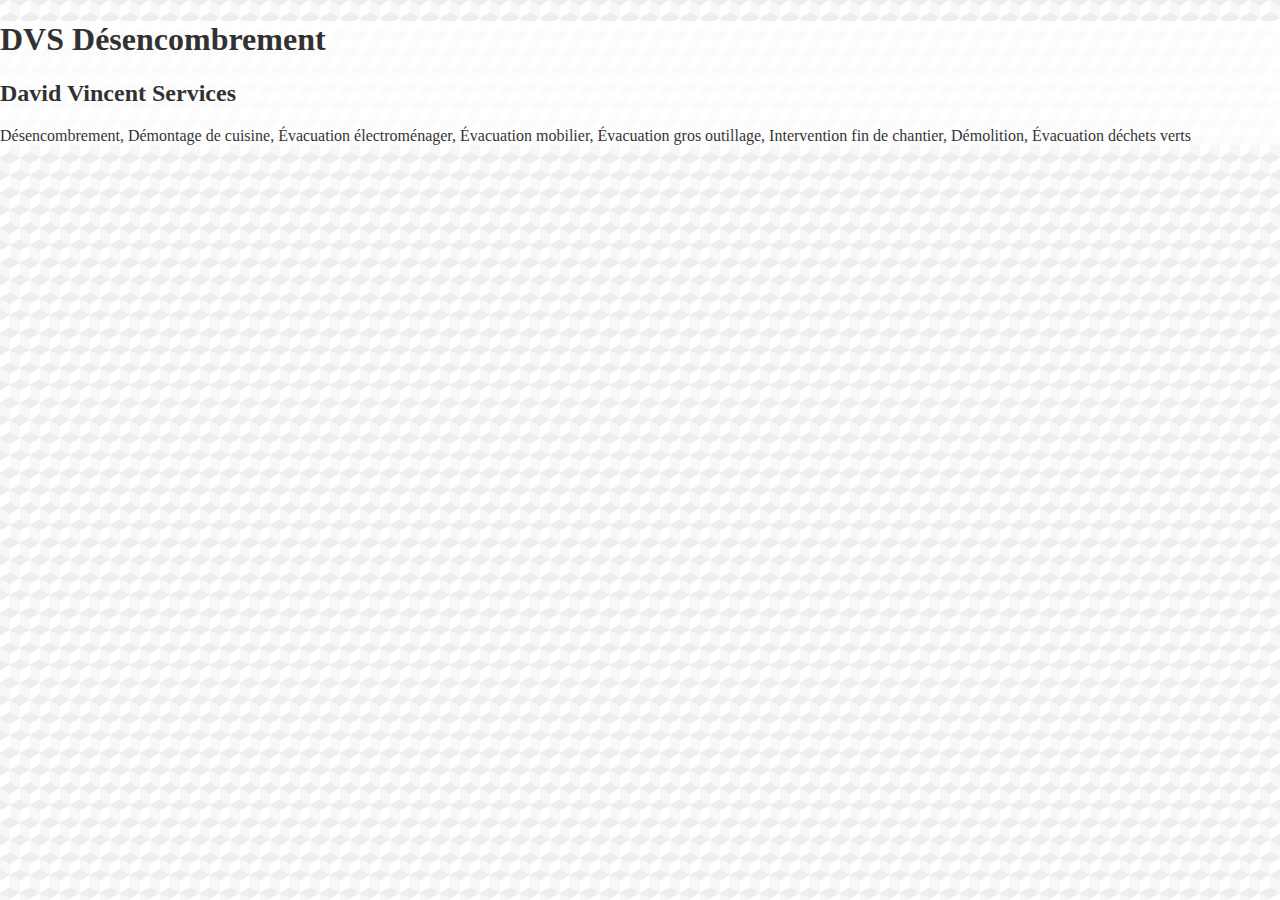
==== index.html @ c4c2407d "v0" ====
<!doctype html>
<html lang="fr">
<head>
    <meta charset="utf-8">
    <title>DVS Désencombrement</title>
    <link href="https://cdn.jsdelivr.net/npm/bootstrap@5.3.0-alpha3/dist/css/bootstrap.min.css" rel="stylesheet" integrity="sha384-KK94CHFLLe+nY2dmCWGMq91rCGa5gtU4mk92HdvYe+M/SXH301p5ILy+dN9+nJOZ" crossorigin="anonymous">
    <script src="https://cdn.jsdelivr.net/npm/bootstrap@5.3.0-alpha3/dist/js/bootstrap.bundle.min.js" integrity="sha384-ENjdO4Dr2bkBIFxQpeoTz1HIcje39Wm4jDKdf19U8gI4ddQ3GYNS7NTKfAdVQSZe" crossorigin="anonymous"></script>
    <link rel="stylesheet" href="style.css">
</head>
<body>
    <div class="container">
        <h1>DVS Désencombrement</h1>
        <h2>David Vincent Services</h2>
        <p>Désencombrement, Démontage de cuisine, Évacuation électroménager, Évacuation mobilier, Évacuation gros outillage, Intervention fin de chantier, Démolition, Évacuation déchets verts</p>
    </div>
</body>
</html>
---- style.css ----
body {
    margin:0;
    padding:0;
    background-color: white;
    opacity: 0.8;
    background-image:  linear-gradient(30deg, #eeeeee 12%, transparent 12.5%, transparent 87%, #eeeeee 87.5%, #eeeeee), linear-gradient(150deg, #eeeeee 12%, transparent 12.5%, transparent 87%, #eeeeee 87.5%, #eeeeee), linear-gradient(30deg, #eeeeee 12%, transparent 12.5%, transparent 87%, #eeeeee 87.5%, #eeeeee), linear-gradient(150deg, #eeeeee 12%, transparent 12.5%, transparent 87%, #eeeeee 87.5%, #eeeeee), linear-gradient(60deg, #eeeeee77 25%, transparent 25.5%, transparent 75%, #eeeeee77 75%, #eeeeee77), linear-gradient(60deg, #eeeeee77 25%, transparent 25.5%, transparent 75%, #eeeeee77 75%, #eeeeee77);
    background-size: 20px 35px;
    background-position: 0 0, 0 0, 10px 18px, 10px 18px, 0 0, 10px 18px;
}

.container {
    background-color: white;
}

.center {
    height: 100vh;
    display: flex;
    flex-direction: column;
    align-items: center;
    justify-content: center;
}
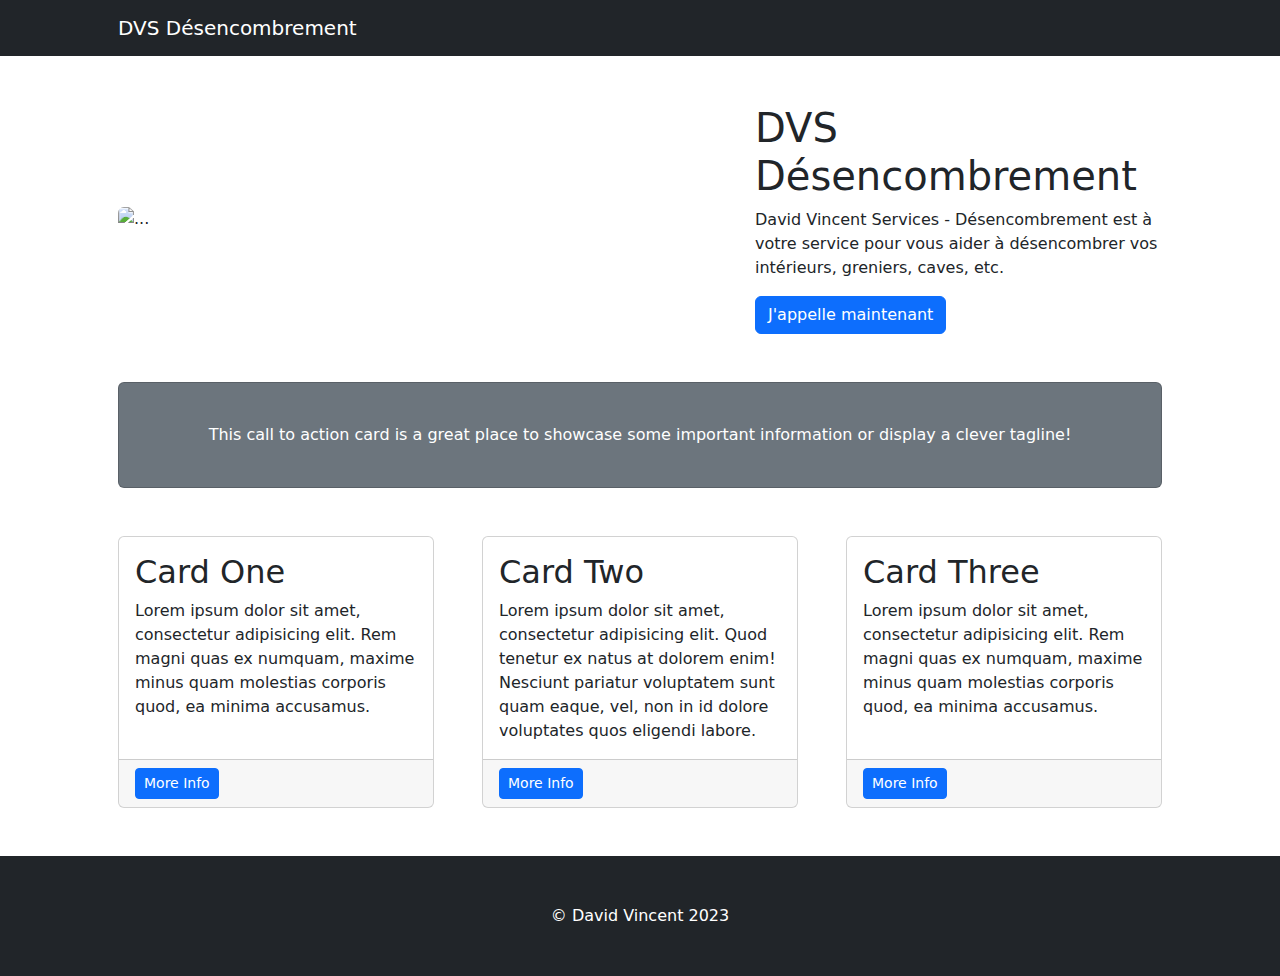
==== commit 92f1589f: "Simpler version" ====
--- a/index.html
+++ b/index.html
@@ -1,17 +1,85 @@
-<!doctype html>
-<html lang="fr">
-<head>
-    <meta charset="utf-8">
-    <title>DVS Désencombrement</title>
-    <link href="https://cdn.jsdelivr.net/npm/bootstrap@5.3.0-alpha3/dist/css/bootstrap.min.css" rel="stylesheet" integrity="sha384-KK94CHFLLe+nY2dmCWGMq91rCGa5gtU4mk92HdvYe+M/SXH301p5ILy+dN9+nJOZ" crossorigin="anonymous">
-    <script src="https://cdn.jsdelivr.net/npm/bootstrap@5.3.0-alpha3/dist/js/bootstrap.bundle.min.js" integrity="sha384-ENjdO4Dr2bkBIFxQpeoTz1HIcje39Wm4jDKdf19U8gI4ddQ3GYNS7NTKfAdVQSZe" crossorigin="anonymous"></script>
-    <link rel="stylesheet" href="style.css">
-</head>
-<body>
-    <div class="container">
-        <h1>DVS Désencombrement</h1>
-        <h2>David Vincent Services</h2>
-        <p>Désencombrement, Démontage de cuisine, Évacuation électroménager, Évacuation mobilier, Évacuation gros outillage, Intervention fin de chantier, Démolition, Évacuation déchets verts</p>
-    </div>
-</body>
-</html>+<!DOCTYPE html>
+<html lang="en">
+    <head>
+        <meta charset="utf-8" />
+        <meta name="viewport" content="width=device-width, initial-scale=1, shrink-to-fit=no" />
+        <meta name="description" content="" />
+        <meta name="author" content="" />
+        <title>DVS Désencombrement</title>
+        <!-- Favicon-->
+        <link rel="icon" type="image/x-icon" href="assets/favicon.ico" />
+        <!-- Core theme CSS (includes Bootstrap)-->
+        <link href="css/styles.css" rel="stylesheet" />
+    </head>
+    <body>
+        <!-- Responsive navbar-->
+        <nav class="navbar navbar-expand-lg navbar-dark bg-dark">
+            <div class="container px-5">
+                <a class="navbar-brand" href="#!">DVS Désencombrement</a>
+                <button class="navbar-toggler" type="button" data-bs-toggle="collapse" data-bs-target="#navbarSupportedContent" aria-controls="navbarSupportedContent" aria-expanded="false" aria-label="Toggle navigation"><span class="navbar-toggler-icon"></span></button>
+<!--                <div class="collapse navbar-collapse" id="navbarSupportedContent">-->
+<!--                    <ul class="navbar-nav ms-auto mb-2 mb-lg-0">-->
+<!--                        <li class="nav-item"><a class="nav-link active" aria-current="page" href="#!">Home</a></li>-->
+<!--                        <li class="nav-item"><a class="nav-link" href="#!">About</a></li>-->
+<!--                        <li class="nav-item"><a class="nav-link" href="#!">Contact</a></li>-->
+<!--                        <li class="nav-item"><a class="nav-link" href="#!">Services</a></li>-->
+<!--                    </ul>-->
+<!--                </div>-->
+            </div>
+        </nav>
+        <!-- Page Content-->
+        <div class="container px-4 px-lg-5">
+            <!-- Heading Row-->
+            <div class="row gx-4 gx-lg-5 align-items-center my-5">
+                <div class="col-lg-7"><img class="img-fluid rounded mb-4 mb-lg-0" src="https://dummyimage.com/900x400/dee2e6/6c757d.jpg" alt="..." /></div>
+                <div class="col-lg-5">
+                    <h1 class="font-weight-light">DVS Désencombrement</h1>
+                    <p>David Vincent Services - Désencombrement est à votre service pour vous aider à désencombrer vos intérieurs, greniers, caves, etc.</p>
+                    <a class="btn btn-primary" href="tel:+33619481465">J'appelle maintenant</a>
+                </div>
+            </div>
+            <!-- Call to Action-->
+            <div class="card text-white bg-secondary my-5 py-4 text-center">
+                <div class="card-body"><p class="text-white m-0">This call to action card is a great place to showcase some important information or display a clever tagline!</p></div>
+            </div>
+            <!-- Content Row-->
+            <div class="row gx-4 gx-lg-5">
+                <div class="col-md-4 mb-5">
+                    <div class="card h-100">
+                        <div class="card-body">
+                            <h2 class="card-title">Card One</h2>
+                            <p class="card-text">Lorem ipsum dolor sit amet, consectetur adipisicing elit. Rem magni quas ex numquam, maxime minus quam molestias corporis quod, ea minima accusamus.</p>
+                        </div>
+                        <div class="card-footer"><a class="btn btn-primary btn-sm" href="#!">More Info</a></div>
+                    </div>
+                </div>
+                <div class="col-md-4 mb-5">
+                    <div class="card h-100">
+                        <div class="card-body">
+                            <h2 class="card-title">Card Two</h2>
+                            <p class="card-text">Lorem ipsum dolor sit amet, consectetur adipisicing elit. Quod tenetur ex natus at dolorem enim! Nesciunt pariatur voluptatem sunt quam eaque, vel, non in id dolore voluptates quos eligendi labore.</p>
+                        </div>
+                        <div class="card-footer"><a class="btn btn-primary btn-sm" href="#!">More Info</a></div>
+                    </div>
+                </div>
+                <div class="col-md-4 mb-5">
+                    <div class="card h-100">
+                        <div class="card-body">
+                            <h2 class="card-title">Card Three</h2>
+                            <p class="card-text">Lorem ipsum dolor sit amet, consectetur adipisicing elit. Rem magni quas ex numquam, maxime minus quam molestias corporis quod, ea minima accusamus.</p>
+                        </div>
+                        <div class="card-footer"><a class="btn btn-primary btn-sm" href="#!">More Info</a></div>
+                    </div>
+                </div>
+            </div>
+        </div>
+        <!-- Footer-->
+        <footer class="py-5 bg-dark">
+            <div class="container px-4 px-lg-5"><p class="m-0 text-center text-white">&copy; David Vincent 2023</p></div>
+        </footer>
+        <!-- Bootstrap core JS-->
+        <script src="https://cdn.jsdelivr.net/npm/bootstrap@5.2.3/dist/js/bootstrap.bundle.min.js"></script>
+        <!-- Core theme JS-->
+        <script src="js/scripts.js"></script>
+    </body>
+</html>
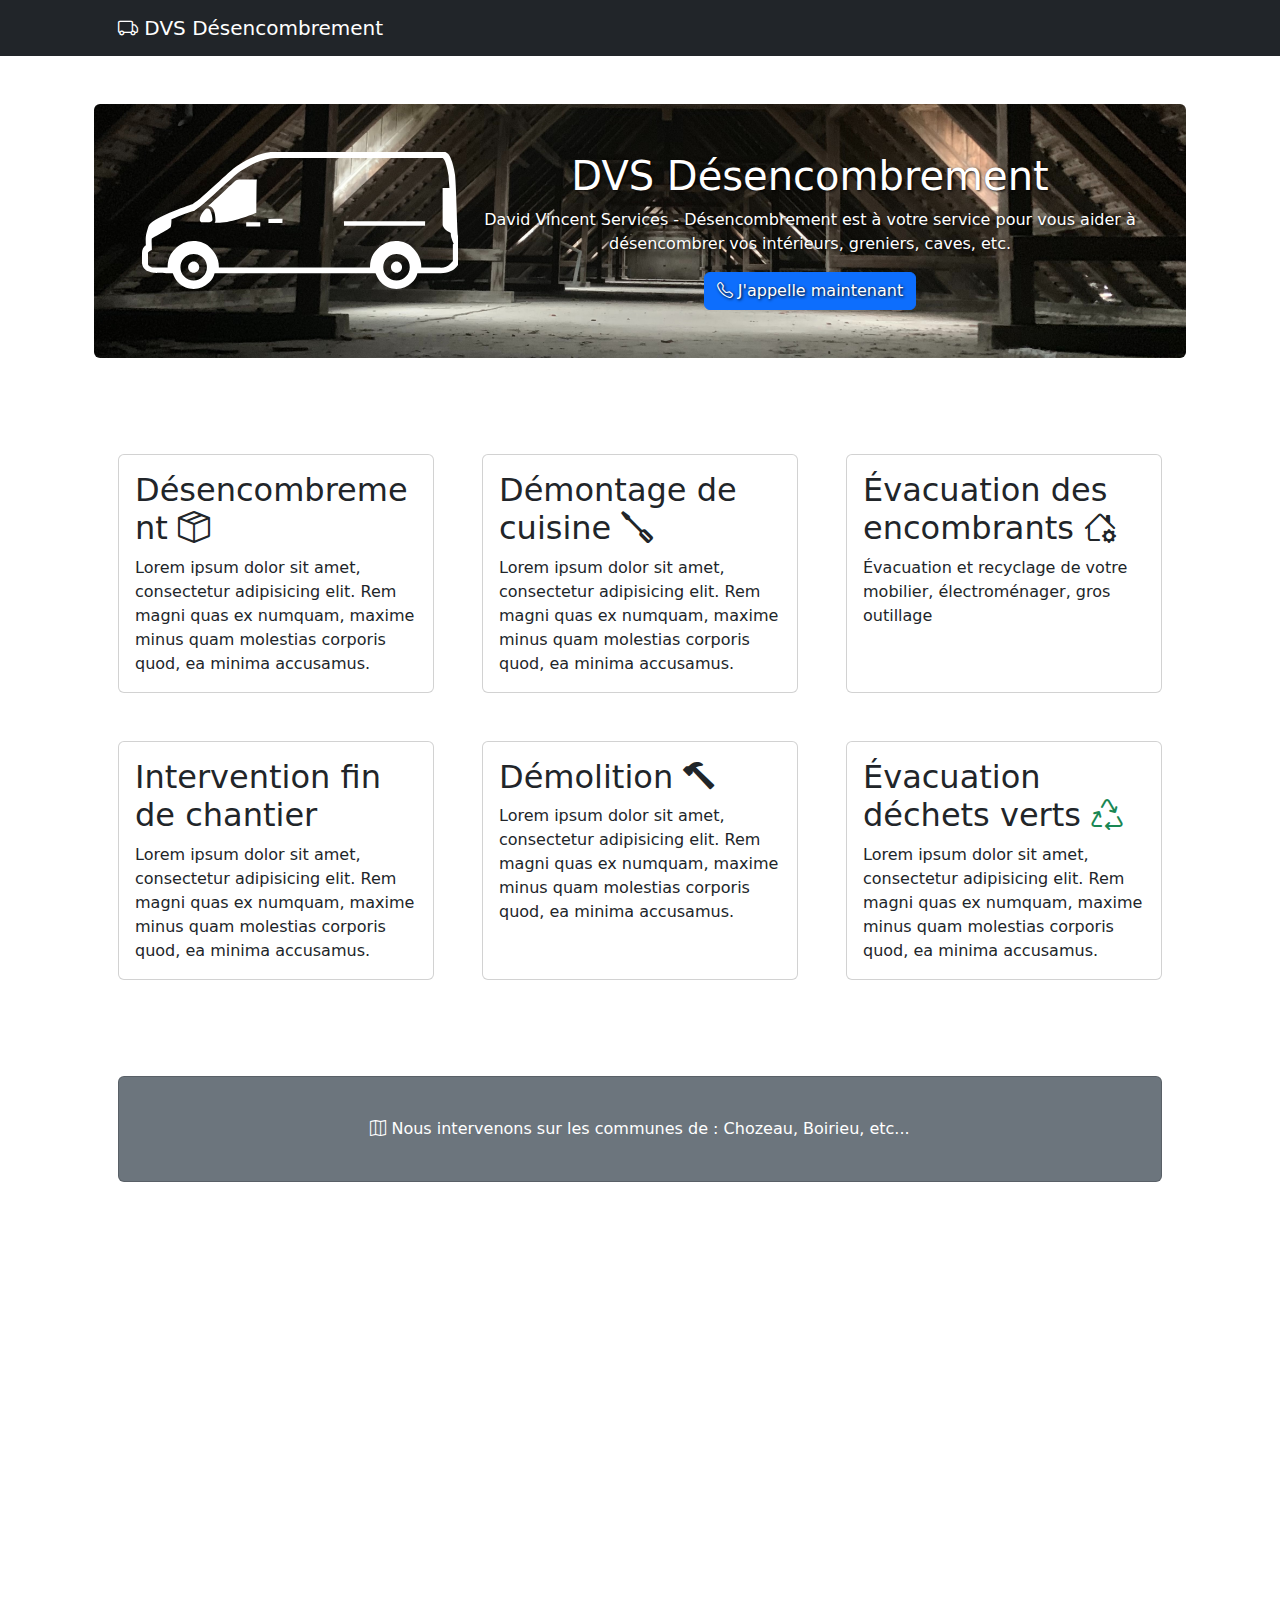
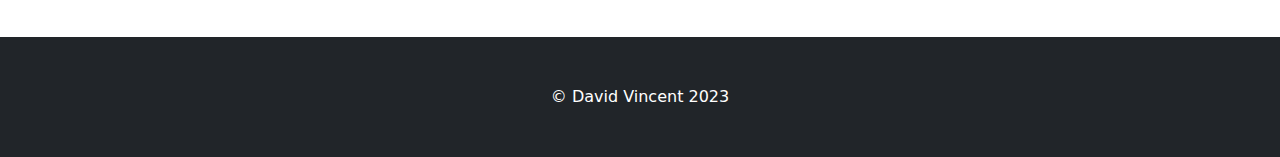
==== commit 78f5b0f9: "Version preliminaire" ====
--- a/index.html
+++ b/index.html
@@ -10,13 +10,15 @@
         <link rel="icon" type="image/x-icon" href="assets/favicon.ico" />
         <!-- Core theme CSS (includes Bootstrap)-->
         <link href="css/styles.css" rel="stylesheet" />
+        <link href="css/custom.css" rel="stylesheet" />
+        <link rel="stylesheet" href="https://cdn.jsdelivr.net/npm/bootstrap-icons@1.10.4/font/bootstrap-icons.css">
     </head>
     <body>
         <!-- Responsive navbar-->
         <nav class="navbar navbar-expand-lg navbar-dark bg-dark">
             <div class="container px-5">
-                <a class="navbar-brand" href="#!">DVS Désencombrement</a>
-                <button class="navbar-toggler" type="button" data-bs-toggle="collapse" data-bs-target="#navbarSupportedContent" aria-controls="navbarSupportedContent" aria-expanded="false" aria-label="Toggle navigation"><span class="navbar-toggler-icon"></span></button>
+                <a class="navbar-brand" href="#!"><i class="bi bi-truck"></i> DVS Désencombrement</a>
+<!--                <button class="navbar-toggler" type="button" data-bs-toggle="collapse" data-bs-target="#navbarSupportedContent" aria-controls="navbarSupportedContent" aria-expanded="false" aria-label="Toggle navigation"><span class="navbar-toggler-icon"></span></button>-->
 <!--                <div class="collapse navbar-collapse" id="navbarSupportedContent">-->
 <!--                    <ul class="navbar-nav ms-auto mb-2 mb-lg-0">-->
 <!--                        <li class="nav-item"><a class="nav-link active" aria-current="page" href="#!">Home</a></li>-->
@@ -30,46 +32,96 @@
         <!-- Page Content-->
         <div class="container px-4 px-lg-5">
             <!-- Heading Row-->
+<!--            <div class="row gx-4 gx-lg-5 align-items-center my-5">-->
+<!--                <div class="col-lg-7"><img class="img-fluid rounded mb-4 mb-lg-0" src="https://dummyimage.com/900x400/dee2e6/6c757d.jpg" alt="..." /></div>-->
+<!--                <div class="col-lg-5">-->
+<!--                    <h1 class="font-weight-light">DVS Désencombrement</h1>-->
+<!--                    <p>David Vincent Services - Désencombrement est à votre service pour vous aider à désencombrer vos intérieurs, greniers, caves, etc.</p>-->
+<!--                    <a class="btn btn-primary" href="tel:+33619481465"><i class="bi bi-telephone"></i> J'appelle maintenant</a>-->
+<!--                </div>-->
+<!--            </div>-->
             <div class="row gx-4 gx-lg-5 align-items-center my-5">
-                <div class="col-lg-7"><img class="img-fluid rounded mb-4 mb-lg-0" src="https://dummyimage.com/900x400/dee2e6/6c757d.jpg" alt="..." /></div>
-                <div class="col-lg-5">
-                    <h1 class="font-weight-light">DVS Désencombrement</h1>
-                    <p>David Vincent Services - Désencombrement est à votre service pour vous aider à désencombrer vos intérieurs, greniers, caves, etc.</p>
-                    <a class="btn btn-primary" href="tel:+33619481465">J'appelle maintenant</a>
+                <div
+                        class="bg-image p-5 text-center shadow-1-strong rounded mb-5 text-white main-jumbotron"
+                >
+                    <div class="row">
+                        <div class="col-md-4">
+                            <img src="assets/icon-vans.svg" />
+                        </div>
+                        <div class="col-md-8">
+                            <h1 class="font-weight-light">DVS Désencombrement</h1>
+                            <p>David Vincent Services - Désencombrement est à votre service pour vous aider à désencombrer vos intérieurs, greniers, caves, etc.</p>
+                            <a class="btn btn-primary" href="tel:+33619481465"><i class="bi bi-telephone"></i> J'appelle maintenant</a>
+                        </div>
+                    </div>
+                         
                 </div>
-            </div>
-            <!-- Call to Action-->
-            <div class="card text-white bg-secondary my-5 py-4 text-center">
-                <div class="card-body"><p class="text-white m-0">This call to action card is a great place to showcase some important information or display a clever tagline!</p></div>
             </div>
             <!-- Content Row-->
             <div class="row gx-4 gx-lg-5">
                 <div class="col-md-4 mb-5">
                     <div class="card h-100">
                         <div class="card-body">
-                            <h2 class="card-title">Card One</h2>
+                            <h2 class="card-title">Désencombrement <i class="bi bi-box-seam"></i></h2>
                             <p class="card-text">Lorem ipsum dolor sit amet, consectetur adipisicing elit. Rem magni quas ex numquam, maxime minus quam molestias corporis quod, ea minima accusamus.</p>
                         </div>
-                        <div class="card-footer"><a class="btn btn-primary btn-sm" href="#!">More Info</a></div>
+<!--                        <div class="card-footer"><a class="btn btn-primary btn-sm" href="#!">More Info</a></div>-->
                     </div>
                 </div>
                 <div class="col-md-4 mb-5">
                     <div class="card h-100">
                         <div class="card-body">
-                            <h2 class="card-title">Card Two</h2>
-                            <p class="card-text">Lorem ipsum dolor sit amet, consectetur adipisicing elit. Quod tenetur ex natus at dolorem enim! Nesciunt pariatur voluptatem sunt quam eaque, vel, non in id dolore voluptates quos eligendi labore.</p>
+                            <h2 class="card-title">Démontage de cuisine <i class="bi bi-screwdriver"></i></h2>
+                            <p class="card-text">Lorem ipsum dolor sit amet, consectetur adipisicing elit. Rem magni quas ex numquam, maxime minus quam molestias corporis quod, ea minima accusamus.</p>
                         </div>
-                        <div class="card-footer"><a class="btn btn-primary btn-sm" href="#!">More Info</a></div>
+<!--                        <div class="card-footer"><a class="btn btn-primary btn-sm" href="#!">More Info</a></div>-->
                     </div>
                 </div>
                 <div class="col-md-4 mb-5">
                     <div class="card h-100">
                         <div class="card-body">
-                            <h2 class="card-title">Card Three</h2>
+                            <h2 class="card-title">Évacuation des encombrants <i class="bi bi-house-gear"></i></h2>
+                            <p class="card-text">Évacuation et recyclage de votre mobilier, électroménager, gros outillage</p>
+                        </div>
+<!--                        <div class="card-footer"><a class="btn btn-primary btn-sm" href="#!">More Info</a></div>-->
+                    </div>
+                </div>
+                <div class="col-md-4 mb-5">
+                    <div class="card h-100">
+                        <div class="card-body">
+                            <h2 class="card-title">Intervention fin de chantier</h2>
                             <p class="card-text">Lorem ipsum dolor sit amet, consectetur adipisicing elit. Rem magni quas ex numquam, maxime minus quam molestias corporis quod, ea minima accusamus.</p>
                         </div>
-                        <div class="card-footer"><a class="btn btn-primary btn-sm" href="#!">More Info</a></div>
+<!--                        <div class="card-footer"><a class="btn btn-primary btn-sm" href="#!">More Info</a></div>-->
                     </div>
+                </div>
+                <div class="col-md-4 mb-5">
+                    <div class="card h-100">
+                        <div class="card-body">
+                            <h2 class="card-title">Démolition <i class="bi bi-hammer"></i></h2>
+                            <p class="card-text">Lorem ipsum dolor sit amet, consectetur adipisicing elit. Rem magni quas ex numquam, maxime minus quam molestias corporis quod, ea minima accusamus.</p>
+                        </div>
+<!--                        <div class="card-footer"><a class="btn btn-primary btn-sm" href="#!">More Info</a></div>-->
+                    </div>
+                </div>
+                <div class="col-md-4 mb-5">
+                    <div class="card h-100">
+                        <div class="card-body">
+                            <h2 class="card-title">Évacuation déchets verts <i class="bi bi-recycle text-success"></i></h2>
+                            <p class="card-text">Lorem ipsum dolor sit amet, consectetur adipisicing elit. Rem magni quas ex numquam, maxime minus quam molestias corporis quod, ea minima accusamus.</p>
+                        </div>
+<!--                        <div class="card-footer"><a class="btn btn-primary btn-sm" href="#!">More Info</a></div>-->
+                    </div>
+                </div>
+            </div>
+            <!-- Call to Action-->
+            <div class="card text-white bg-secondary my-5 py-4 text-center">
+                <div class="card-body"><p class="text-white m-0"><i class="bi bi-map"></i> Nous intervenons sur les communes de : Chozeau, Boirieu, etc...</p></div>
+            </div>
+
+            <div class="row">
+                <div class="col-12">
+                    <iframe src="https://www.google.com/maps/embed?pb=!1m18!1m12!1m3!1d51613.78759973037!2d5.168934028025133!3d45.68012318865403!2m3!1f0!2f0!3f0!3m2!1i1024!2i768!4f13.1!3m3!1m2!1s0x6c020cf367365a91%3A0xcb4394731753642f!2sDVS%20D%C3%A9sencombrement%20et%20D%C3%A9barras%20-%20D%C3%A9barras%20et%20vide%20maison%2C%20grenier%2C%20cave%E2%80%A6!5e0!3m2!1sfr!2sfr!4v1681741401394!5m2!1sfr!2sfr" width="100%" height="400" style="border:0;" allowfullscreen="" loading="lazy" referrerpolicy="no-referrer-when-downgrade"></iframe>
                 </div>
             </div>
         </div>
--- a/css/custom.css
+++ b/css/custom.css
@@ -0,0 +1,10 @@
+.main-jumbotron {
+    background-image: url('../assets/bkg.jpg');
+    background-size: cover;
+    background-position: center;
+    text-shadow: 1px 1px 3px black;
+}
+
+.card-title {
+    word-break: break-word;
+}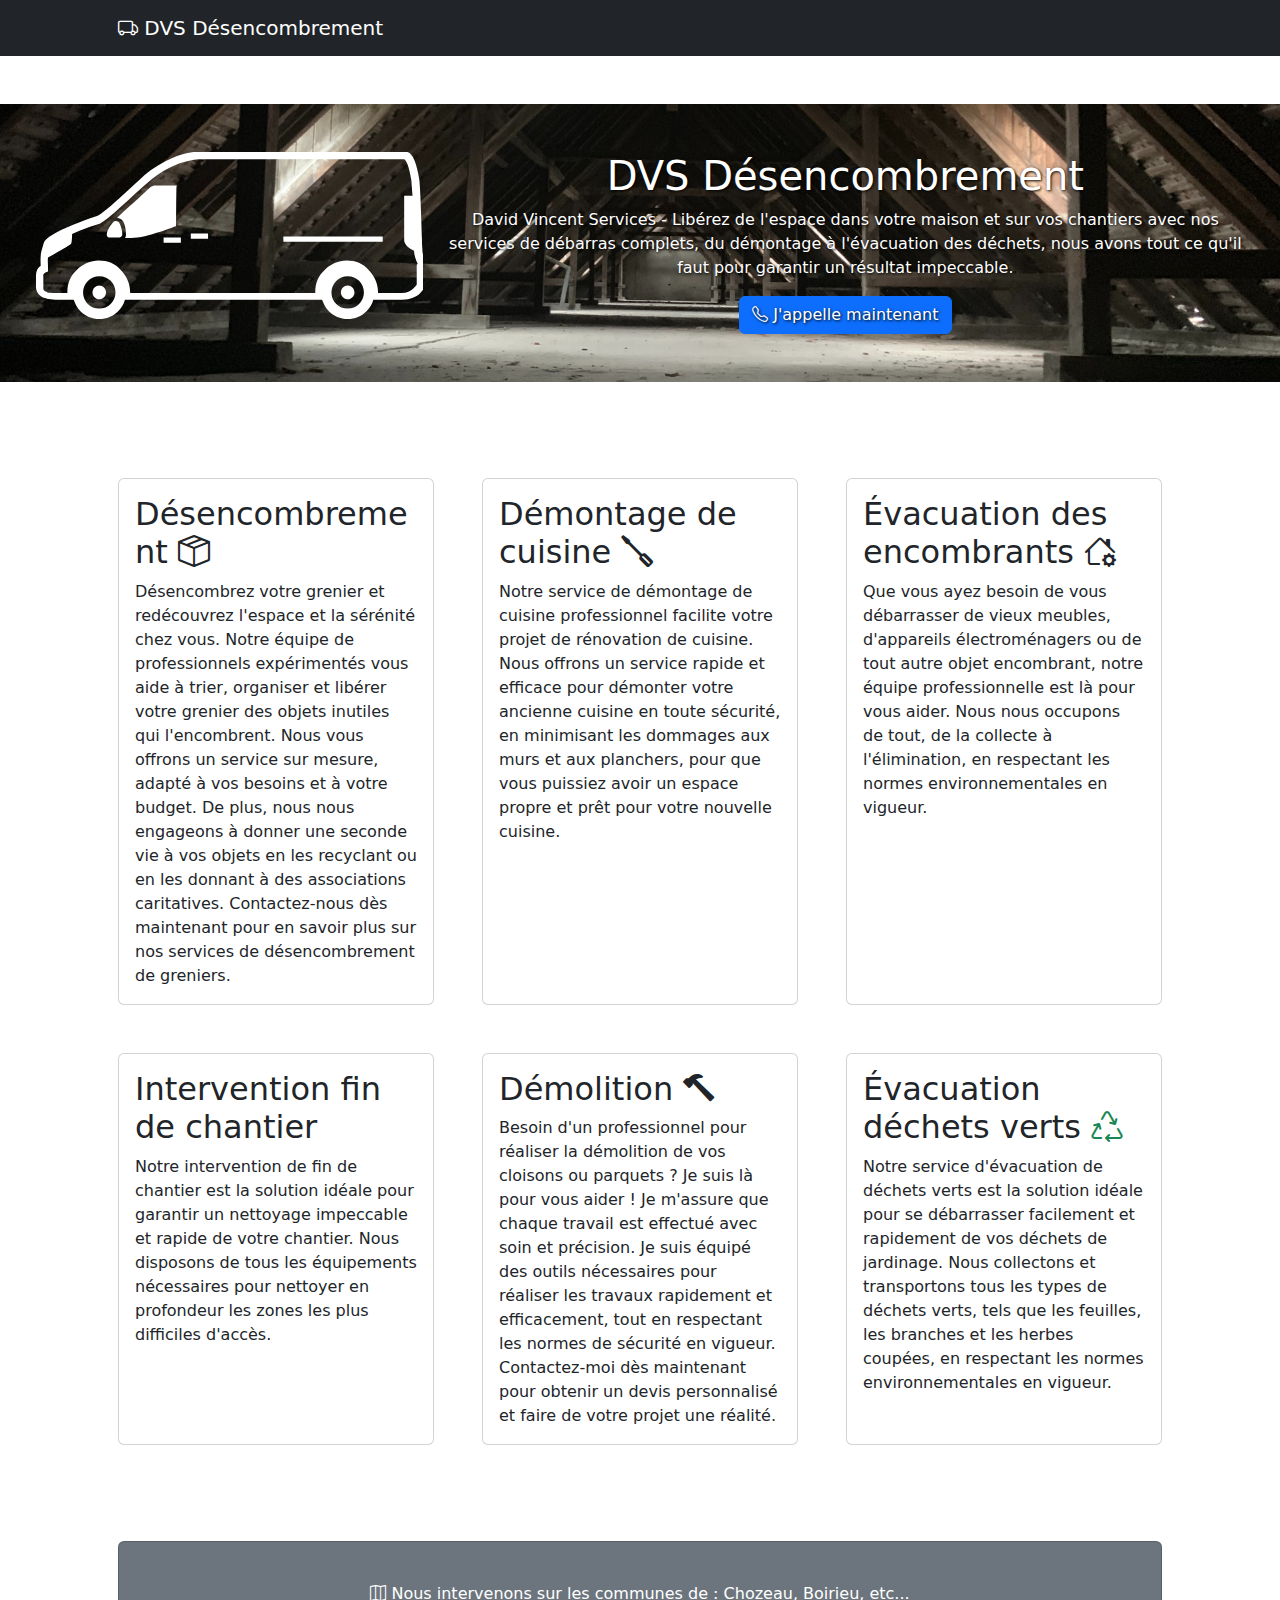
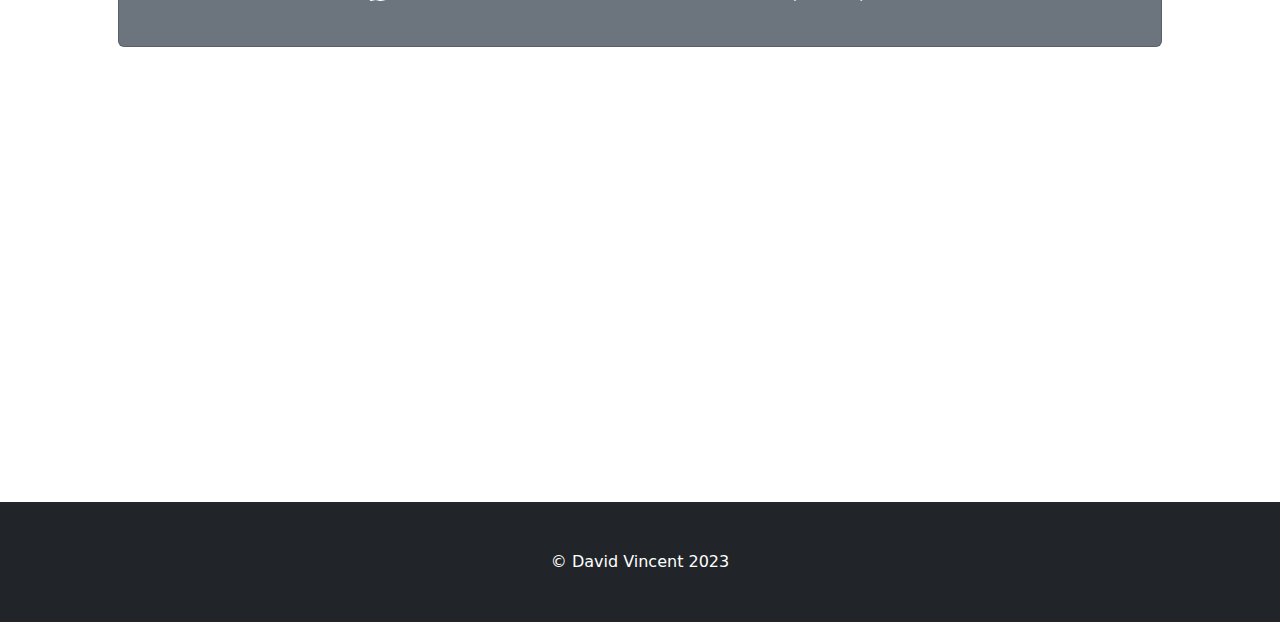
==== commit 42a7459b: "Add some generated text" ====
--- a/index.html
+++ b/index.html
@@ -30,6 +30,26 @@
             </div>
         </nav>
         <!-- Page Content-->
+        <div class="container-fluid">
+            <div class="row gx-4 gx-lg-5 align-items-center my-5">
+                <div
+                    class="bg-image p-5 text-center shadow-1-strong rounded mb-5 text-white main-jumbotron"
+                >
+                    <div class="row">
+                        <div class="col-md-4">
+                            <img src="assets/icon-vans.svg" />
+                        </div>
+                        <div class="col-md-8">
+                            <h1 class="font-weight-light">DVS Désencombrement</h1>
+                            <p>David Vincent Services - Libérez de l'espace dans votre maison et sur vos chantiers avec nos services de débarras complets, du démontage à l'évacuation des déchets, nous avons tout ce qu'il faut pour garantir un résultat impeccable.</p>
+                            <a class="btn btn-primary" href="tel:+33619481465"><i class="bi bi-telephone"></i> J'appelle maintenant</a>
+                        </div>
+                    </div>
+    
+                </div>
+            </div>
+        </div>
+        
         <div class="container px-4 px-lg-5">
             <!-- Heading Row-->
 <!--            <div class="row gx-4 gx-lg-5 align-items-center my-5">-->
@@ -40,30 +60,13 @@
 <!--                    <a class="btn btn-primary" href="tel:+33619481465"><i class="bi bi-telephone"></i> J'appelle maintenant</a>-->
 <!--                </div>-->
 <!--            </div>-->
-            <div class="row gx-4 gx-lg-5 align-items-center my-5">
-                <div
-                        class="bg-image p-5 text-center shadow-1-strong rounded mb-5 text-white main-jumbotron"
-                >
-                    <div class="row">
-                        <div class="col-md-4">
-                            <img src="assets/icon-vans.svg" />
-                        </div>
-                        <div class="col-md-8">
-                            <h1 class="font-weight-light">DVS Désencombrement</h1>
-                            <p>David Vincent Services - Désencombrement est à votre service pour vous aider à désencombrer vos intérieurs, greniers, caves, etc.</p>
-                            <a class="btn btn-primary" href="tel:+33619481465"><i class="bi bi-telephone"></i> J'appelle maintenant</a>
-                        </div>
-                    </div>
-                         
-                </div>
-            </div>
             <!-- Content Row-->
             <div class="row gx-4 gx-lg-5">
                 <div class="col-md-4 mb-5">
                     <div class="card h-100">
                         <div class="card-body">
                             <h2 class="card-title">Désencombrement <i class="bi bi-box-seam"></i></h2>
-                            <p class="card-text">Lorem ipsum dolor sit amet, consectetur adipisicing elit. Rem magni quas ex numquam, maxime minus quam molestias corporis quod, ea minima accusamus.</p>
+                            <p class="card-text">Désencombrez votre grenier et redécouvrez l'espace et la sérénité chez vous. Notre équipe de professionnels expérimentés vous aide à trier, organiser et libérer votre grenier des objets inutiles qui l'encombrent. Nous vous offrons un service sur mesure, adapté à vos besoins et à votre budget. De plus, nous nous engageons à donner une seconde vie à vos objets en les recyclant ou en les donnant à des associations caritatives. Contactez-nous dès maintenant pour en savoir plus sur nos services de désencombrement de greniers.</p>
                         </div>
 <!--                        <div class="card-footer"><a class="btn btn-primary btn-sm" href="#!">More Info</a></div>-->
                     </div>
@@ -72,7 +75,9 @@
                     <div class="card h-100">
                         <div class="card-body">
                             <h2 class="card-title">Démontage de cuisine <i class="bi bi-screwdriver"></i></h2>
-                            <p class="card-text">Lorem ipsum dolor sit amet, consectetur adipisicing elit. Rem magni quas ex numquam, maxime minus quam molestias corporis quod, ea minima accusamus.</p>
+                            <p class="card-text">
+                                Notre service de démontage de cuisine professionnel facilite votre projet de rénovation de cuisine. Nous offrons un service rapide et efficace pour démonter votre ancienne cuisine en toute sécurité, en minimisant les dommages aux murs et aux planchers, pour que vous puissiez avoir un espace propre et prêt pour votre nouvelle cuisine.
+                            </p>
                         </div>
 <!--                        <div class="card-footer"><a class="btn btn-primary btn-sm" href="#!">More Info</a></div>-->
                     </div>
@@ -81,7 +86,9 @@
                     <div class="card h-100">
                         <div class="card-body">
                             <h2 class="card-title">Évacuation des encombrants <i class="bi bi-house-gear"></i></h2>
-                            <p class="card-text">Évacuation et recyclage de votre mobilier, électroménager, gros outillage</p>
+                            <p class="card-text">
+                                Que vous ayez besoin de vous débarrasser de vieux meubles, d'appareils électroménagers ou de tout autre objet encombrant, notre équipe professionnelle est là pour vous aider. Nous nous occupons de tout, de la collecte à l'élimination, en respectant les normes environnementales en vigueur.
+                            </p>
                         </div>
 <!--                        <div class="card-footer"><a class="btn btn-primary btn-sm" href="#!">More Info</a></div>-->
                     </div>
@@ -90,7 +97,9 @@
                     <div class="card h-100">
                         <div class="card-body">
                             <h2 class="card-title">Intervention fin de chantier</h2>
-                            <p class="card-text">Lorem ipsum dolor sit amet, consectetur adipisicing elit. Rem magni quas ex numquam, maxime minus quam molestias corporis quod, ea minima accusamus.</p>
+                            <p class="card-text">
+                                Notre intervention de fin de chantier est la solution idéale pour garantir un nettoyage impeccable et rapide de votre chantier. Nous disposons de tous les équipements nécessaires pour nettoyer en profondeur les zones les plus difficiles d'accès.
+                            </p>
                         </div>
 <!--                        <div class="card-footer"><a class="btn btn-primary btn-sm" href="#!">More Info</a></div>-->
                     </div>
@@ -99,7 +108,9 @@
                     <div class="card h-100">
                         <div class="card-body">
                             <h2 class="card-title">Démolition <i class="bi bi-hammer"></i></h2>
-                            <p class="card-text">Lorem ipsum dolor sit amet, consectetur adipisicing elit. Rem magni quas ex numquam, maxime minus quam molestias corporis quod, ea minima accusamus.</p>
+                            <p class="card-text">
+                                Besoin d'un professionnel pour réaliser la démolition de vos cloisons ou parquets ? Je suis là pour vous aider ! Je m'assure que chaque travail est effectué avec soin et précision. Je suis équipé des outils nécessaires pour réaliser les travaux rapidement et efficacement, tout en respectant les normes de sécurité en vigueur. Contactez-moi dès maintenant pour obtenir un devis personnalisé et faire de votre projet une réalité.
+                            </p>
                         </div>
 <!--                        <div class="card-footer"><a class="btn btn-primary btn-sm" href="#!">More Info</a></div>-->
                     </div>
@@ -108,7 +119,9 @@
                     <div class="card h-100">
                         <div class="card-body">
                             <h2 class="card-title">Évacuation déchets verts <i class="bi bi-recycle text-success"></i></h2>
-                            <p class="card-text">Lorem ipsum dolor sit amet, consectetur adipisicing elit. Rem magni quas ex numquam, maxime minus quam molestias corporis quod, ea minima accusamus.</p>
+                            <p class="card-text">
+                                Notre service d'évacuation de déchets verts est la solution idéale pour se débarrasser facilement et rapidement de vos déchets de jardinage. Nous collectons et transportons tous les types de déchets verts, tels que les feuilles, les branches et les herbes coupées, en respectant les normes environnementales en vigueur.
+                            </p>
                         </div>
 <!--                        <div class="card-footer"><a class="btn btn-primary btn-sm" href="#!">More Info</a></div>-->
                     </div>
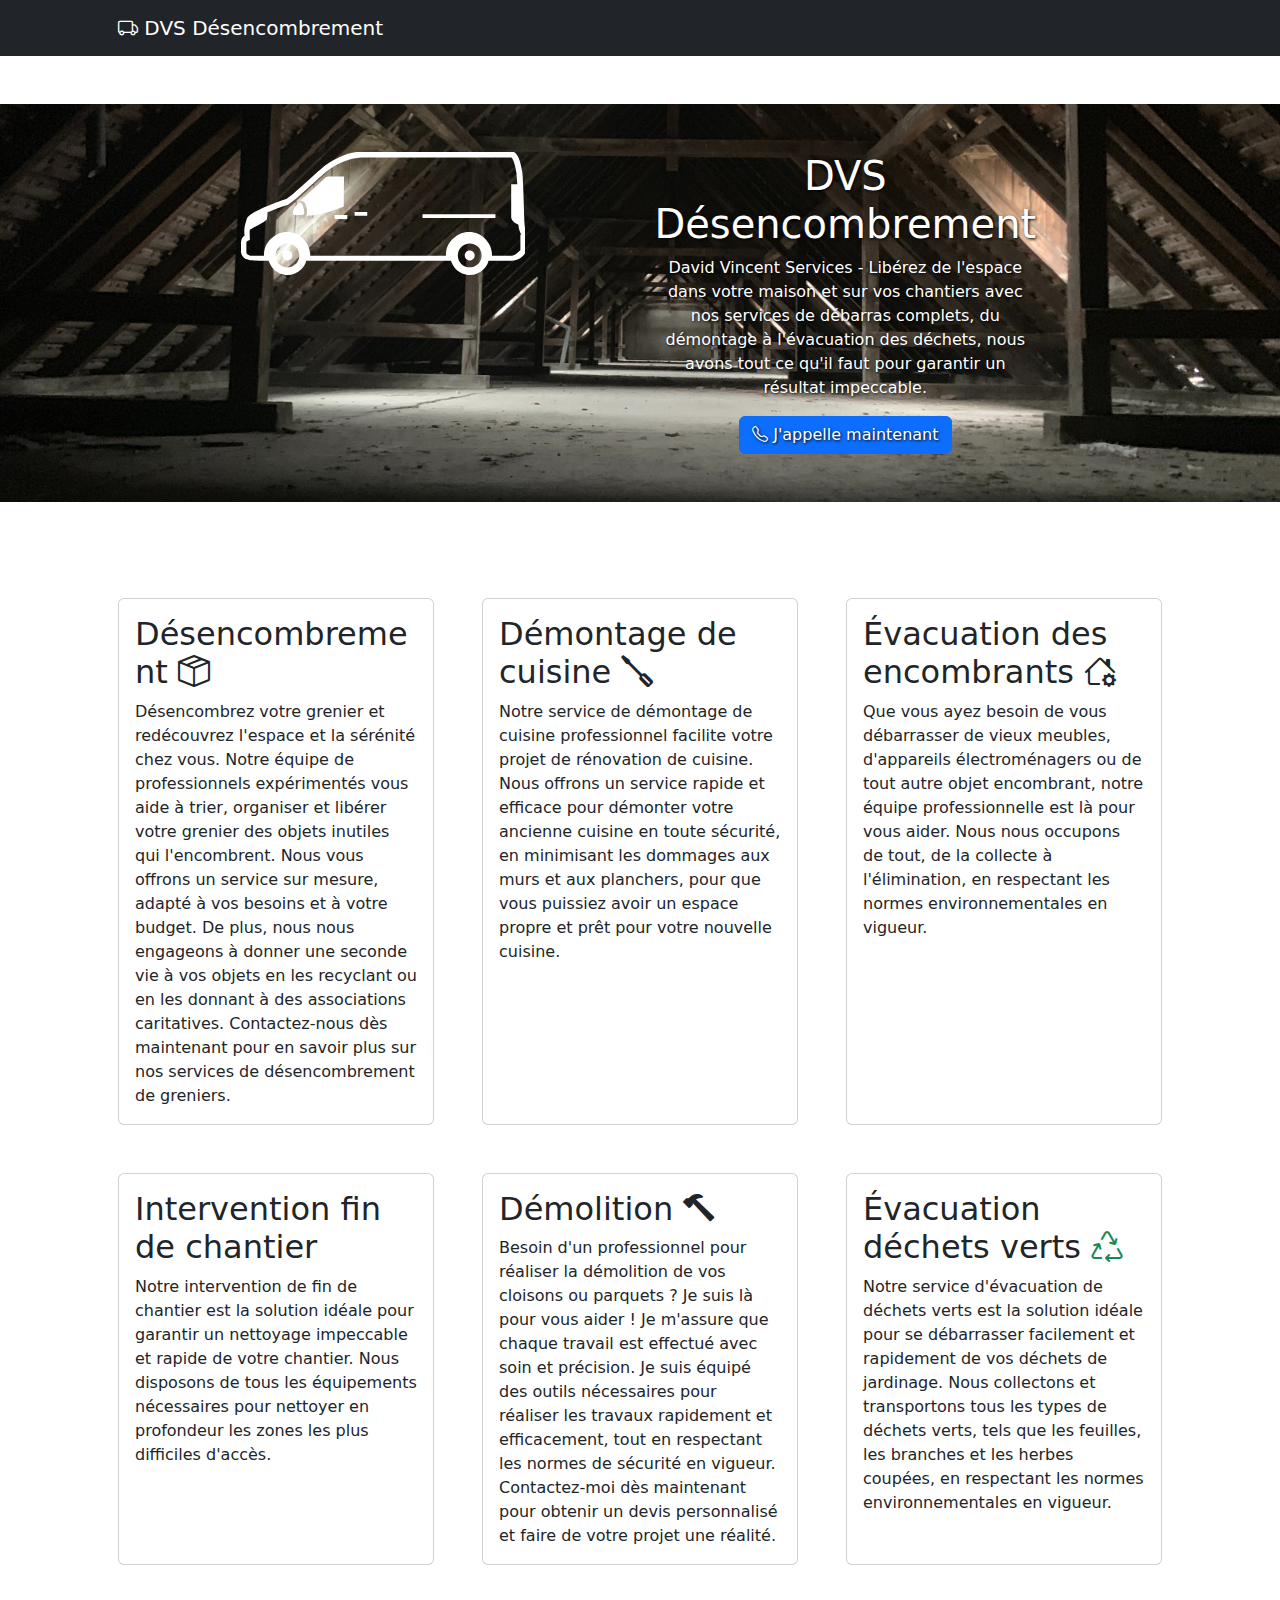
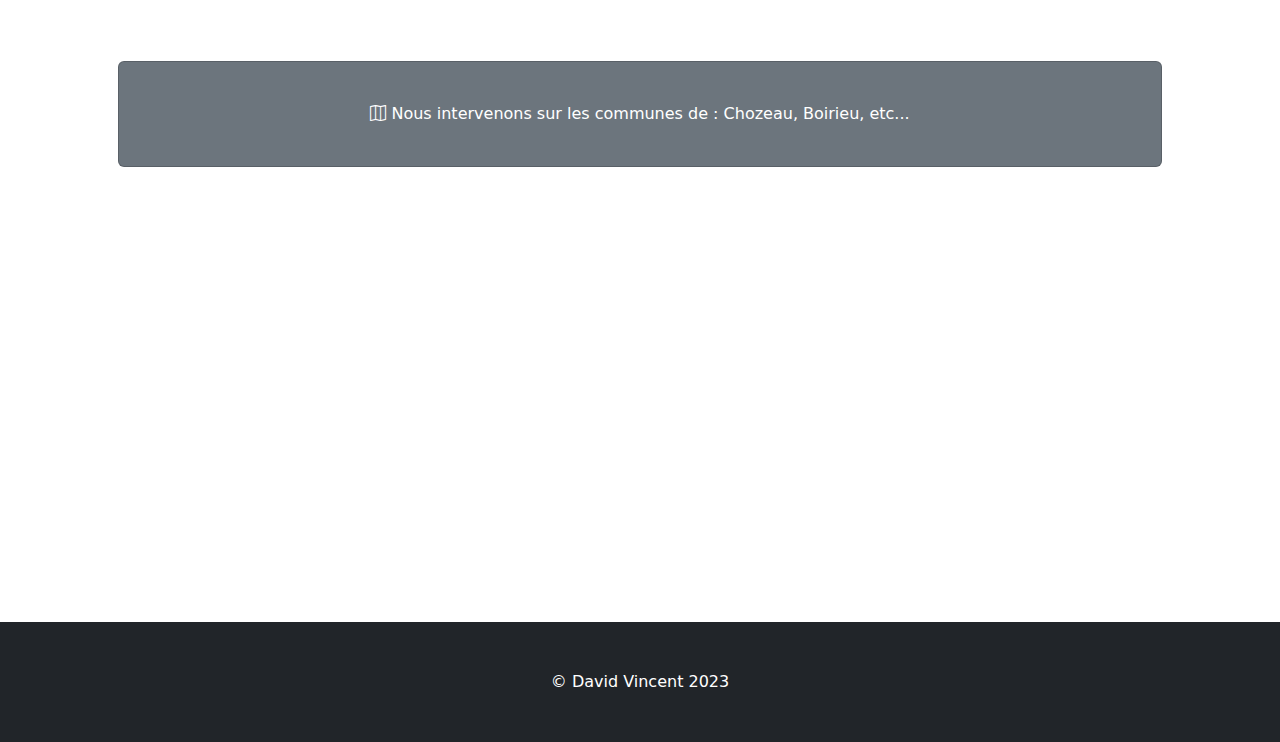
==== commit 1418715b: "Some editions" ====
--- a/index.html
+++ b/index.html
@@ -36,10 +36,10 @@
                     class="bg-image p-5 text-center shadow-1-strong rounded mb-5 text-white main-jumbotron"
                 >
                     <div class="row">
-                        <div class="col-md-4">
+                        <div class="col-md-3 offset-md-2">
                             <img src="assets/icon-vans.svg" />
                         </div>
-                        <div class="col-md-8">
+                        <div class="col-md-4 offset-md-1">
                             <h1 class="font-weight-light">DVS Désencombrement</h1>
                             <p>David Vincent Services - Libérez de l'espace dans votre maison et sur vos chantiers avec nos services de débarras complets, du démontage à l'évacuation des déchets, nous avons tout ce qu'il faut pour garantir un résultat impeccable.</p>
                             <a class="btn btn-primary" href="tel:+33619481465"><i class="bi bi-telephone"></i> J'appelle maintenant</a>
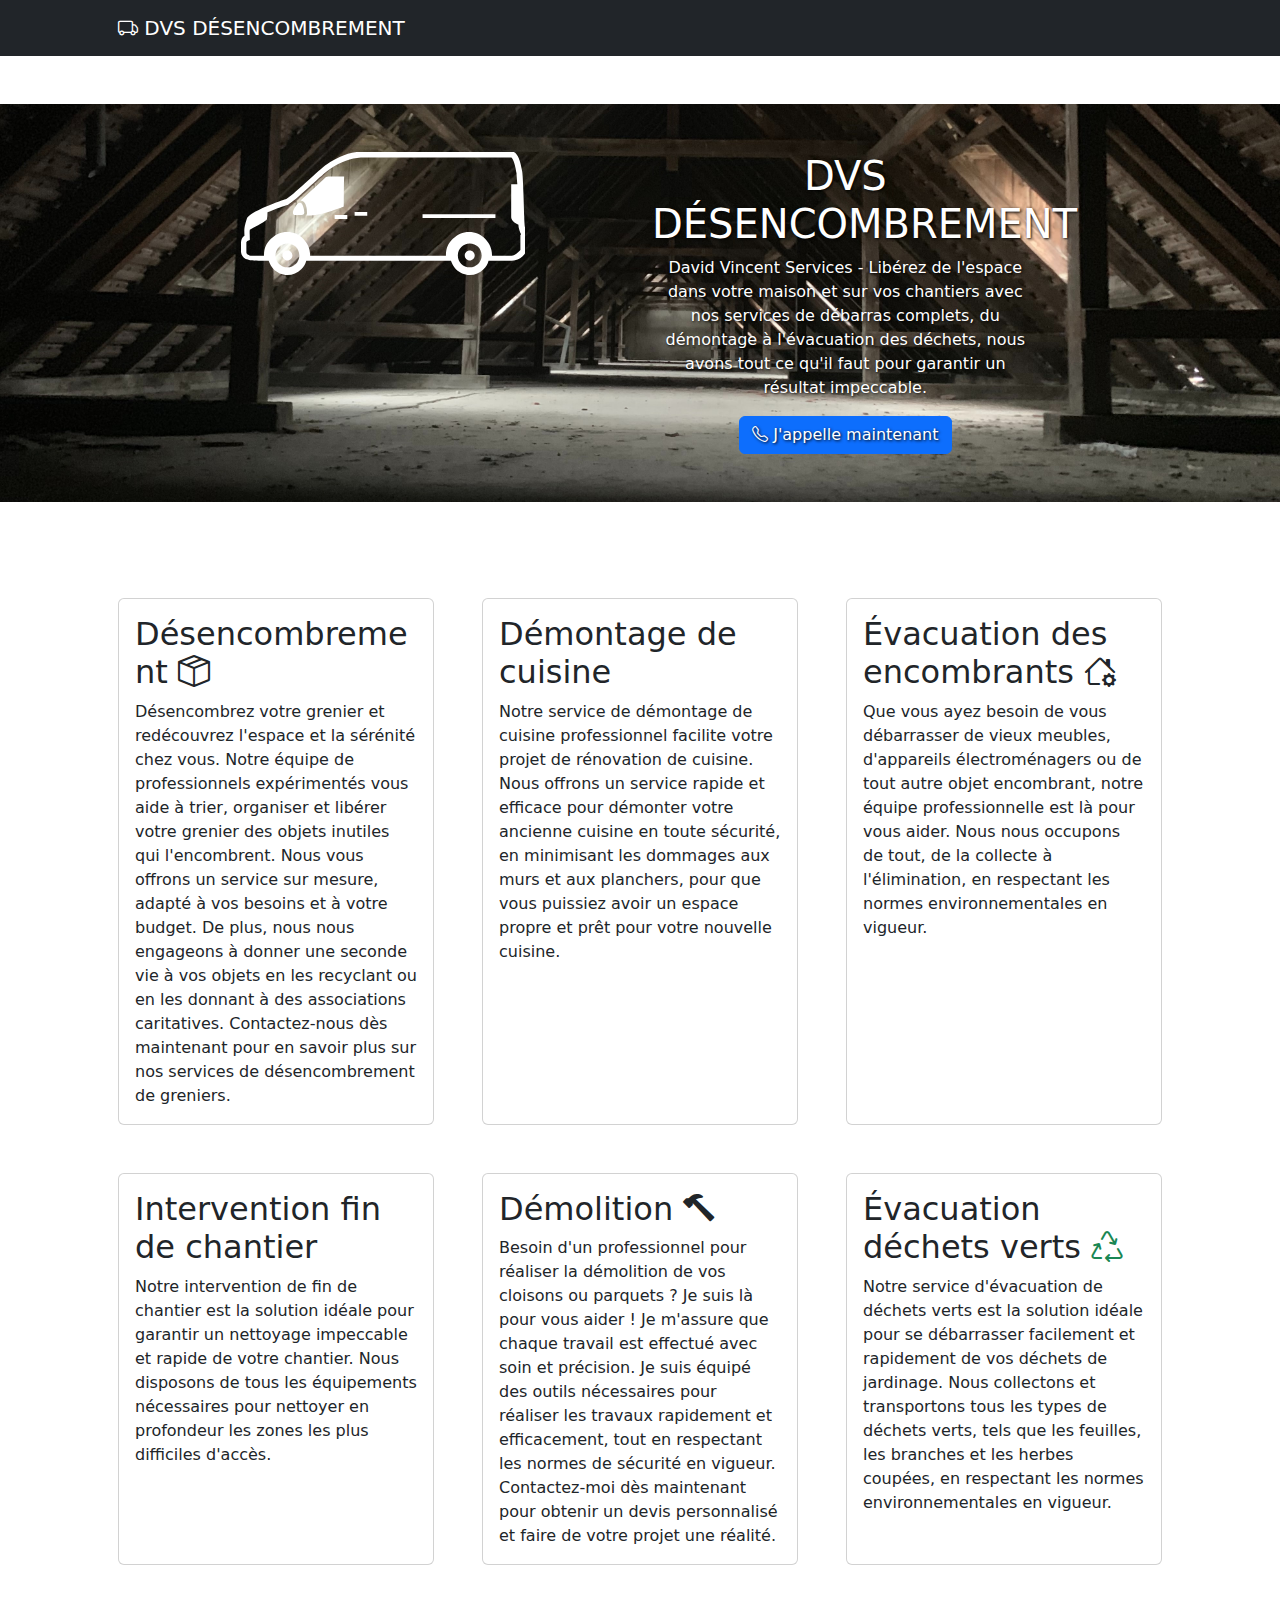
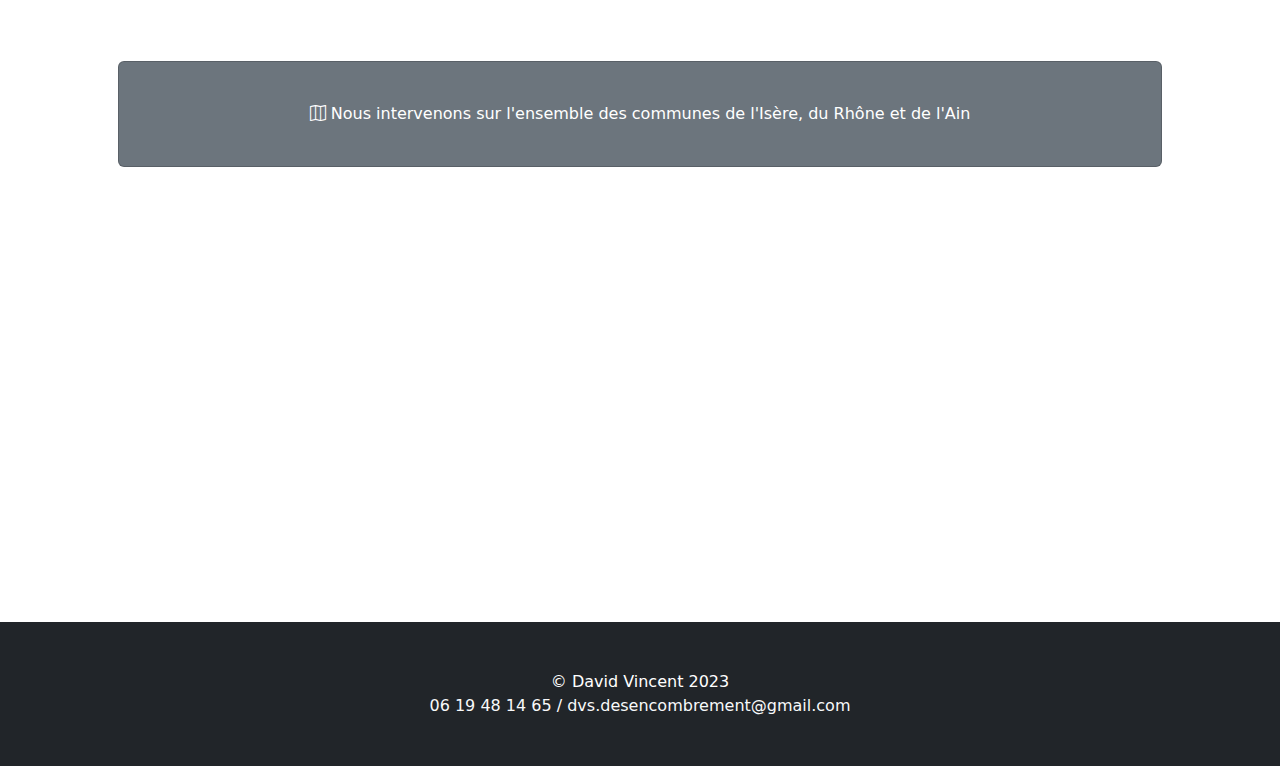
==== commit 40923d07: "Départements plutot que communes" ====
--- a/index.html
+++ b/index.html
@@ -17,16 +17,7 @@
         <!-- Responsive navbar-->
         <nav class="navbar navbar-expand-lg navbar-dark bg-dark">
             <div class="container px-5">
-                <a class="navbar-brand" href="#!"><i class="bi bi-truck"></i> DVS Désencombrement</a>
-<!--                <button class="navbar-toggler" type="button" data-bs-toggle="collapse" data-bs-target="#navbarSupportedContent" aria-controls="navbarSupportedContent" aria-expanded="false" aria-label="Toggle navigation"><span class="navbar-toggler-icon"></span></button>-->
-<!--                <div class="collapse navbar-collapse" id="navbarSupportedContent">-->
-<!--                    <ul class="navbar-nav ms-auto mb-2 mb-lg-0">-->
-<!--                        <li class="nav-item"><a class="nav-link active" aria-current="page" href="#!">Home</a></li>-->
-<!--                        <li class="nav-item"><a class="nav-link" href="#!">About</a></li>-->
-<!--                        <li class="nav-item"><a class="nav-link" href="#!">Contact</a></li>-->
-<!--                        <li class="nav-item"><a class="nav-link" href="#!">Services</a></li>-->
-<!--                    </ul>-->
-<!--                </div>-->
+                <a class="navbar-brand" href="#!"><i class="bi bi-truck"></i> DVS DÉSENCOMBREMENT</a>
             </div>
         </nav>
         <!-- Page Content-->
@@ -40,7 +31,7 @@
                             <img src="assets/icon-vans.svg" />
                         </div>
                         <div class="col-md-4 offset-md-1">
-                            <h1 class="font-weight-light">DVS Désencombrement</h1>
+                            <h1 class="font-weight-light">DVS DÉSENCOMBREMENT</h1>
                             <p>David Vincent Services - Libérez de l'espace dans votre maison et sur vos chantiers avec nos services de débarras complets, du démontage à l'évacuation des déchets, nous avons tout ce qu'il faut pour garantir un résultat impeccable.</p>
                             <a class="btn btn-primary" href="tel:+33619481465"><i class="bi bi-telephone"></i> J'appelle maintenant</a>
                         </div>
@@ -51,16 +42,6 @@
         </div>
         
         <div class="container px-4 px-lg-5">
-            <!-- Heading Row-->
-<!--            <div class="row gx-4 gx-lg-5 align-items-center my-5">-->
-<!--                <div class="col-lg-7"><img class="img-fluid rounded mb-4 mb-lg-0" src="https://dummyimage.com/900x400/dee2e6/6c757d.jpg" alt="..." /></div>-->
-<!--                <div class="col-lg-5">-->
-<!--                    <h1 class="font-weight-light">DVS Désencombrement</h1>-->
-<!--                    <p>David Vincent Services - Désencombrement est à votre service pour vous aider à désencombrer vos intérieurs, greniers, caves, etc.</p>-->
-<!--                    <a class="btn btn-primary" href="tel:+33619481465"><i class="bi bi-telephone"></i> J'appelle maintenant</a>-->
-<!--                </div>-->
-<!--            </div>-->
-            <!-- Content Row-->
             <div class="row gx-4 gx-lg-5">
                 <div class="col-md-4 mb-5">
                     <div class="card h-100">
@@ -68,18 +49,16 @@
                             <h2 class="card-title">Désencombrement <i class="bi bi-box-seam"></i></h2>
                             <p class="card-text">Désencombrez votre grenier et redécouvrez l'espace et la sérénité chez vous. Notre équipe de professionnels expérimentés vous aide à trier, organiser et libérer votre grenier des objets inutiles qui l'encombrent. Nous vous offrons un service sur mesure, adapté à vos besoins et à votre budget. De plus, nous nous engageons à donner une seconde vie à vos objets en les recyclant ou en les donnant à des associations caritatives. Contactez-nous dès maintenant pour en savoir plus sur nos services de désencombrement de greniers.</p>
                         </div>
-<!--                        <div class="card-footer"><a class="btn btn-primary btn-sm" href="#!">More Info</a></div>-->
                     </div>
                 </div>
                 <div class="col-md-4 mb-5">
                     <div class="card h-100">
                         <div class="card-body">
-                            <h2 class="card-title">Démontage de cuisine <i class="bi bi-screwdriver"></i></h2>
+                            <h2 class="card-title">Démontage de cuisine</h2>
                             <p class="card-text">
                                 Notre service de démontage de cuisine professionnel facilite votre projet de rénovation de cuisine. Nous offrons un service rapide et efficace pour démonter votre ancienne cuisine en toute sécurité, en minimisant les dommages aux murs et aux planchers, pour que vous puissiez avoir un espace propre et prêt pour votre nouvelle cuisine.
                             </p>
                         </div>
-<!--                        <div class="card-footer"><a class="btn btn-primary btn-sm" href="#!">More Info</a></div>-->
                     </div>
                 </div>
                 <div class="col-md-4 mb-5">
@@ -90,7 +69,6 @@
                                 Que vous ayez besoin de vous débarrasser de vieux meubles, d'appareils électroménagers ou de tout autre objet encombrant, notre équipe professionnelle est là pour vous aider. Nous nous occupons de tout, de la collecte à l'élimination, en respectant les normes environnementales en vigueur.
                             </p>
                         </div>
-<!--                        <div class="card-footer"><a class="btn btn-primary btn-sm" href="#!">More Info</a></div>-->
                     </div>
                 </div>
                 <div class="col-md-4 mb-5">
@@ -101,7 +79,6 @@
                                 Notre intervention de fin de chantier est la solution idéale pour garantir un nettoyage impeccable et rapide de votre chantier. Nous disposons de tous les équipements nécessaires pour nettoyer en profondeur les zones les plus difficiles d'accès.
                             </p>
                         </div>
-<!--                        <div class="card-footer"><a class="btn btn-primary btn-sm" href="#!">More Info</a></div>-->
                     </div>
                 </div>
                 <div class="col-md-4 mb-5">
@@ -112,7 +89,6 @@
                                 Besoin d'un professionnel pour réaliser la démolition de vos cloisons ou parquets ? Je suis là pour vous aider ! Je m'assure que chaque travail est effectué avec soin et précision. Je suis équipé des outils nécessaires pour réaliser les travaux rapidement et efficacement, tout en respectant les normes de sécurité en vigueur. Contactez-moi dès maintenant pour obtenir un devis personnalisé et faire de votre projet une réalité.
                             </p>
                         </div>
-<!--                        <div class="card-footer"><a class="btn btn-primary btn-sm" href="#!">More Info</a></div>-->
                     </div>
                 </div>
                 <div class="col-md-4 mb-5">
@@ -123,24 +99,26 @@
                                 Notre service d'évacuation de déchets verts est la solution idéale pour se débarrasser facilement et rapidement de vos déchets de jardinage. Nous collectons et transportons tous les types de déchets verts, tels que les feuilles, les branches et les herbes coupées, en respectant les normes environnementales en vigueur.
                             </p>
                         </div>
-<!--                        <div class="card-footer"><a class="btn btn-primary btn-sm" href="#!">More Info</a></div>-->
                     </div>
                 </div>
             </div>
             <!-- Call to Action-->
             <div class="card text-white bg-secondary my-5 py-4 text-center">
-                <div class="card-body"><p class="text-white m-0"><i class="bi bi-map"></i> Nous intervenons sur les communes de : Chozeau, Boirieu, etc...</p></div>
+                <div class="card-body"><p class="text-white m-0"><i class="bi bi-map"></i> Nous intervenons sur l'ensemble des communes de l'Isère, du Rhône et de l'Ain</p></div>
             </div>
 
             <div class="row">
                 <div class="col-12">
-                    <iframe src="https://www.google.com/maps/embed?pb=!1m18!1m12!1m3!1d51613.78759973037!2d5.168934028025133!3d45.68012318865403!2m3!1f0!2f0!3f0!3m2!1i1024!2i768!4f13.1!3m3!1m2!1s0x6c020cf367365a91%3A0xcb4394731753642f!2sDVS%20D%C3%A9sencombrement%20et%20D%C3%A9barras%20-%20D%C3%A9barras%20et%20vide%20maison%2C%20grenier%2C%20cave%E2%80%A6!5e0!3m2!1sfr!2sfr!4v1681741401394!5m2!1sfr!2sfr" width="100%" height="400" style="border:0;" allowfullscreen="" loading="lazy" referrerpolicy="no-referrer-when-downgrade"></iframe>
+                    <iframe src="https://www.google.com/maps/embed?pb=!1m18!1m12!1m3!1d150015.7423857536!2d5.185064389107602!3d45.71144537711613!2m3!1f0!2f0!3f0!3m2!1i1024!2i768!4f13.1!3m3!1m2!1s0x6c020cf367365a91%3A0xcb4394731753642f!2sDVS%20D%C3%A9sencombrement%20et%20D%C3%A9barras%20-%20D%C3%A9barras%20et%20vide%20maison%2C%20grenier%2C%20cave%E2%80%A6!5e0!3m2!1sfr!2sfr!4v1682429690138!5m2!1sfr!2sfr" width="100%" height="400" style="border:0;" allowfullscreen="" loading="lazy" referrerpolicy="no-referrer-when-downgrade"></iframe>
                 </div>
             </div>
         </div>
         <!-- Footer-->
         <footer class="py-5 bg-dark">
-            <div class="container px-4 px-lg-5"><p class="m-0 text-center text-white">&copy; David Vincent 2023</p></div>
+            <div class="container px-4 px-lg-5">
+                <p class="m-0 text-center text-white">&copy; David Vincent 2023</p>
+                <p class="m-0 text-center text-white"><a href="tel:+33619481465" class="link-light text-decoration-none">06 19 48 14 65</a><span class="d-sm-none d-md-inline-block">&nbsp;/&nbsp;</span><a href="mailto:dvs.desencombrement@gmail.com" class="link-light text-decoration-none">dvs.desencombrement@gmail.com</a> </p>
+            </div>
         </footer>
         <!-- Bootstrap core JS-->
         <script src="https://cdn.jsdelivr.net/npm/bootstrap@5.2.3/dist/js/bootstrap.bundle.min.js"></script>
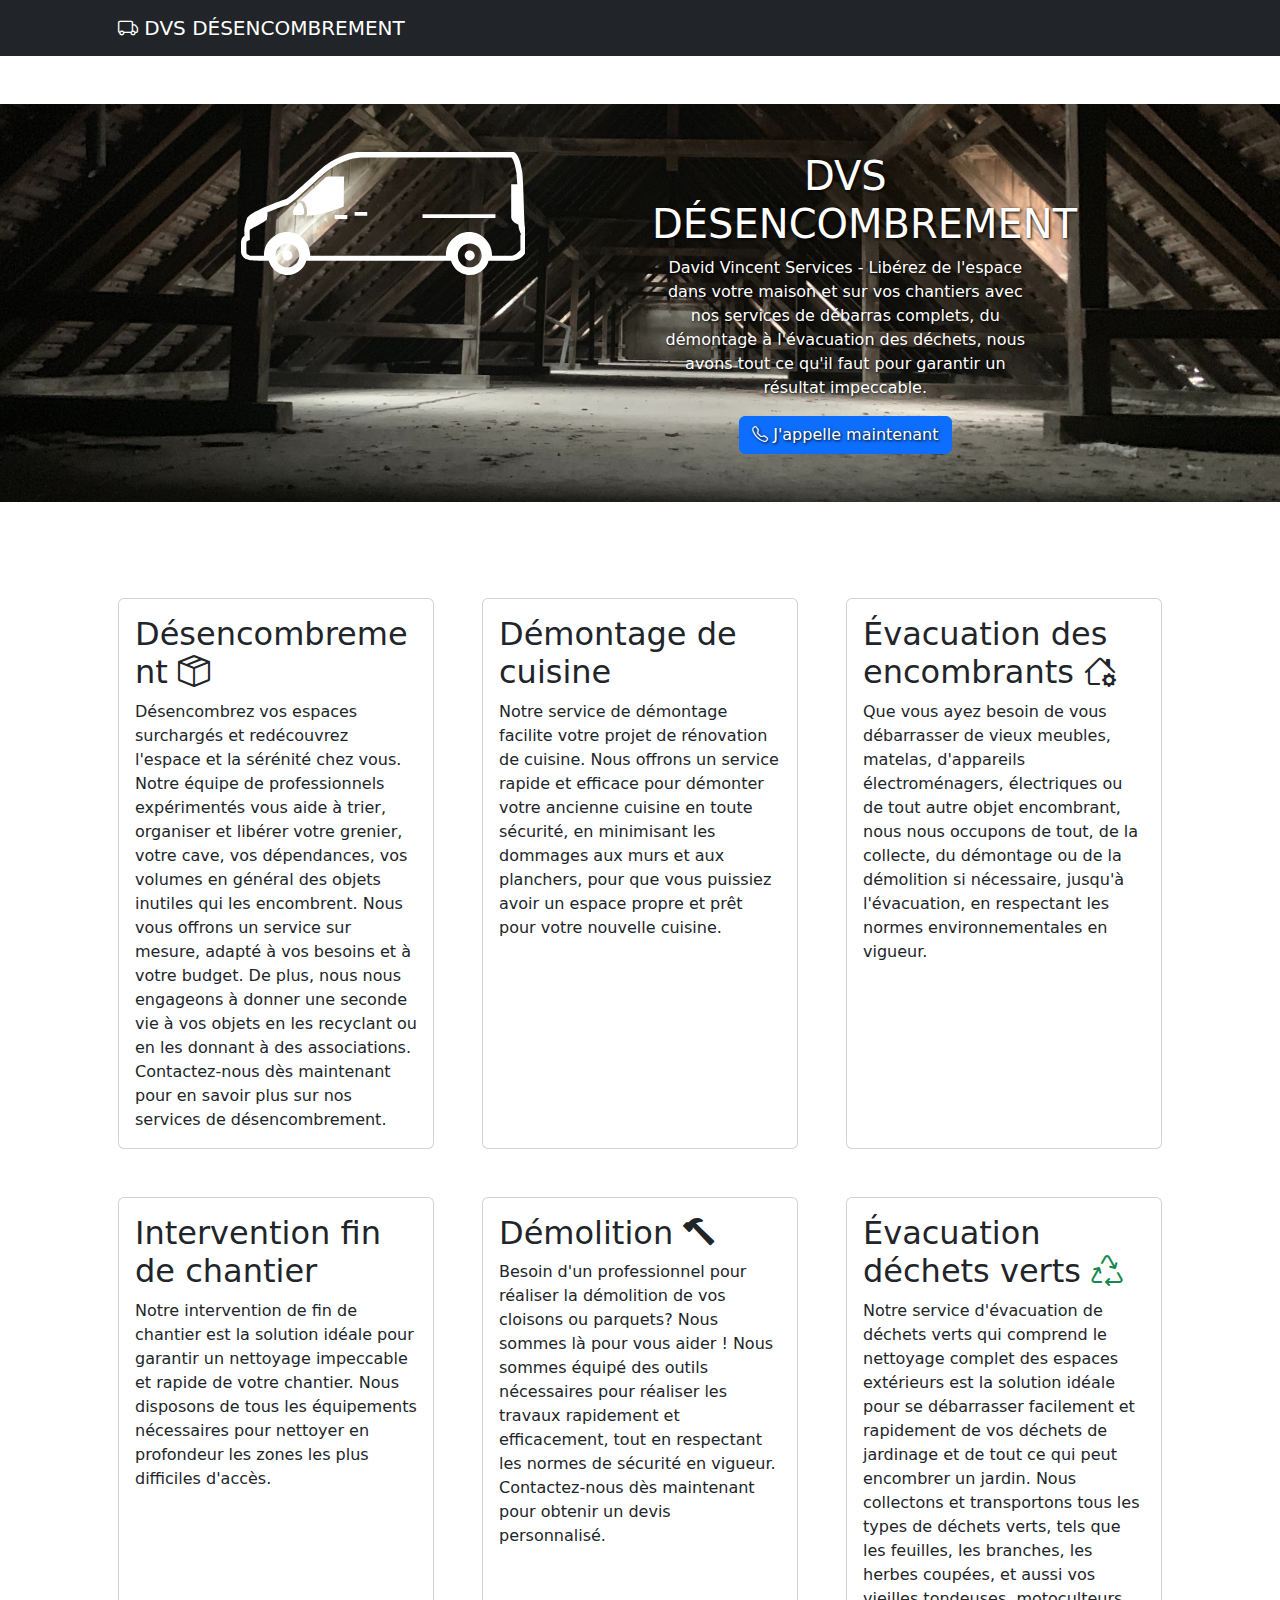
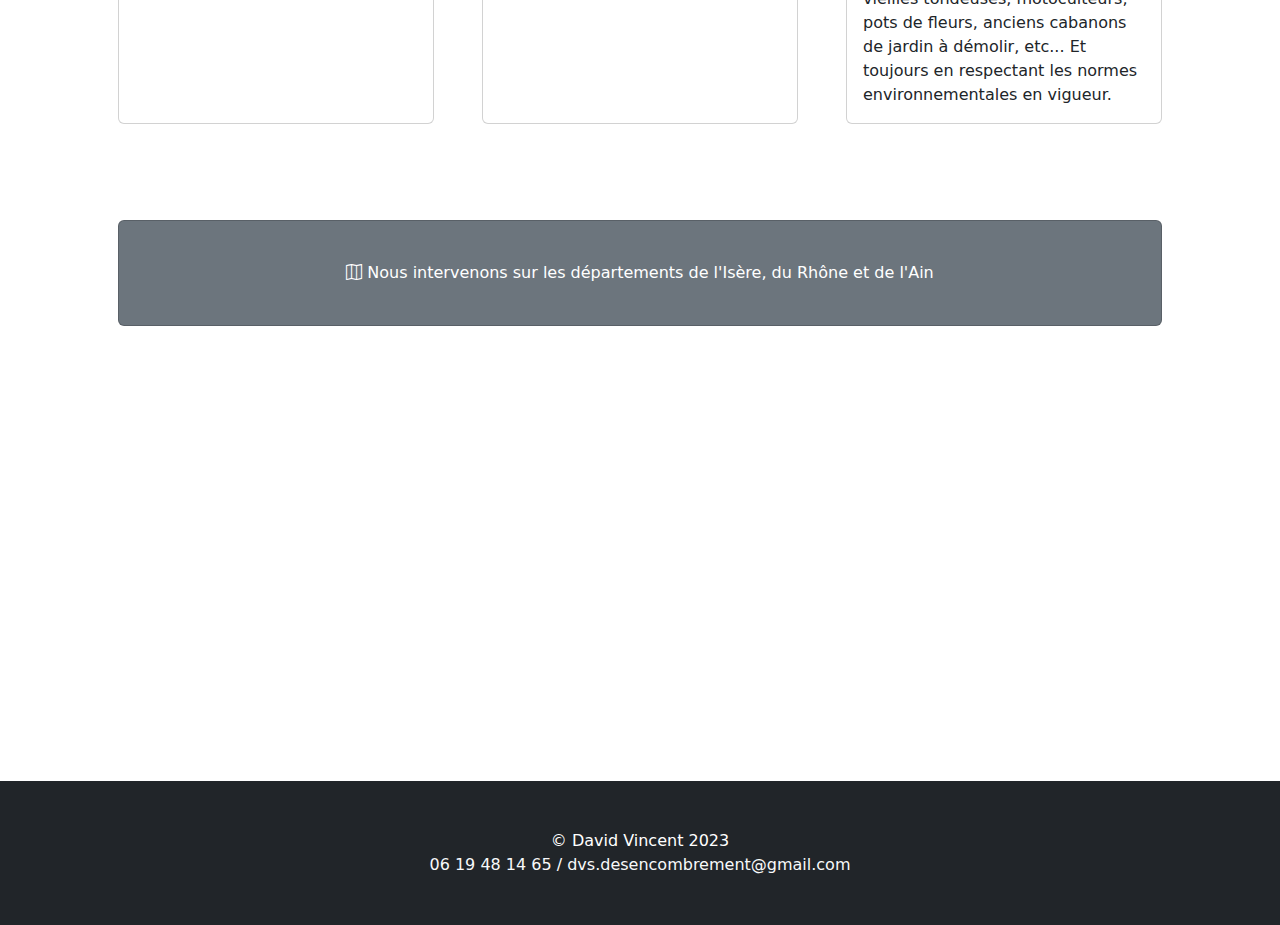
==== commit ef0bd458: "Correction textes" ====
--- a/index.html
+++ b/index.html
@@ -42,12 +42,52 @@
         </div>
         
         <div class="container px-4 px-lg-5">
+<!--            <div class="row gx-4 gx-lg-5">-->
+<!--                <div id="carouselAvantApres" class="carousel slide" data-bs-ride="carousel">-->
+<!--                    <div class="carousel-inner">-->
+<!--                        <div class="carousel-item active">-->
+<!--                            <img class="d-block" src="assets/1a.jpeg" alt="Garage avant">-->
+<!--                            <div class="carousel-caption d-none d-md-block">-->
+<!--                                <h5>Garage avant</h5>-->
+<!--                            </div>-->
+<!--                        </div>-->
+<!--                        <div class="carousel-item">-->
+<!--                            <img class="d-block" src="assets/1b.jpeg" alt="Garage après">-->
+<!--                            <div class="carousel-caption d-none d-md-block">-->
+<!--                                <h5>Garage après</h5>-->
+<!--                            </div>-->
+<!--                        </div>-->
+<!--                        <div class="carousel-item">-->
+<!--                            <img class="d-block" src="assets/2a.jpeg" alt="Grenier avant">-->
+<!--                        </div>-->
+<!--                        <div class="carousel-item">-->
+<!--                            <img class="d-block" src="assets/2b.jpeg" alt="Grenier après">-->
+<!--                        </div>-->
+<!--                        <div class="carousel-item">-->
+<!--                            <img class="d-block" src="assets/3a.jpeg" alt="Grange avant">-->
+<!--                        </div>-->
+<!--                        <div class="carousel-item">-->
+<!--                            <img class="d-block" src="assets/3b.jpeg" alt="Grange après">-->
+<!--                        </div>-->
+<!--                    </div>-->
+<!--                    <button class="carousel-control-prev" type="button" data-bs-target="#carouselExample" data-bs-slide="prev">-->
+<!--                        <span class="carousel-control-prev-icon" aria-hidden="true"></span>-->
+<!--                        <span class="visually-hidden">Préc.</span>-->
+<!--                    </button>-->
+<!--                    <button class="carousel-control-next" type="button" data-bs-target="#carouselExample" data-bs-slide="next">-->
+<!--                        <span class="carousel-control-next-icon" aria-hidden="true"></span>-->
+<!--                        <span class="visually-hidden">Suiv.</span>-->
+<!--                    </button>-->
+<!--                </div>-->
+<!--            </div>-->
             <div class="row gx-4 gx-lg-5">
                 <div class="col-md-4 mb-5">
                     <div class="card h-100">
                         <div class="card-body">
                             <h2 class="card-title">Désencombrement <i class="bi bi-box-seam"></i></h2>
-                            <p class="card-text">Désencombrez votre grenier et redécouvrez l'espace et la sérénité chez vous. Notre équipe de professionnels expérimentés vous aide à trier, organiser et libérer votre grenier des objets inutiles qui l'encombrent. Nous vous offrons un service sur mesure, adapté à vos besoins et à votre budget. De plus, nous nous engageons à donner une seconde vie à vos objets en les recyclant ou en les donnant à des associations caritatives. Contactez-nous dès maintenant pour en savoir plus sur nos services de désencombrement de greniers.</p>
+                            <p class="card-text">
+                                Désencombrez vos espaces surchargés et redécouvrez l'espace et la sérénité chez vous. Notre équipe de professionnels expérimentés vous aide à trier, organiser et libérer votre grenier, votre cave, vos dépendances, vos volumes en général des objets inutiles qui les encombrent. Nous vous offrons un service sur mesure, adapté à vos besoins et à votre budget. De plus, nous nous engageons à donner une seconde vie à vos objets en les recyclant ou en les donnant à des associations. Contactez-nous dès maintenant pour en savoir plus sur nos services de désencombrement.
+                            </p>
                         </div>
                     </div>
                 </div>
@@ -56,7 +96,7 @@
                         <div class="card-body">
                             <h2 class="card-title">Démontage de cuisine</h2>
                             <p class="card-text">
-                                Notre service de démontage de cuisine professionnel facilite votre projet de rénovation de cuisine. Nous offrons un service rapide et efficace pour démonter votre ancienne cuisine en toute sécurité, en minimisant les dommages aux murs et aux planchers, pour que vous puissiez avoir un espace propre et prêt pour votre nouvelle cuisine.
+                                Notre service de démontage facilite votre projet de rénovation de cuisine. Nous offrons un service rapide et efficace pour démonter votre ancienne cuisine en toute sécurité, en minimisant les dommages aux murs et aux planchers, pour que vous puissiez avoir un espace propre et prêt pour votre nouvelle cuisine.
                             </p>
                         </div>
                     </div>
@@ -66,7 +106,7 @@
                         <div class="card-body">
                             <h2 class="card-title">Évacuation des encombrants <i class="bi bi-house-gear"></i></h2>
                             <p class="card-text">
-                                Que vous ayez besoin de vous débarrasser de vieux meubles, d'appareils électroménagers ou de tout autre objet encombrant, notre équipe professionnelle est là pour vous aider. Nous nous occupons de tout, de la collecte à l'élimination, en respectant les normes environnementales en vigueur.
+                                Que vous ayez besoin de vous débarrasser de vieux meubles, matelas, d'appareils électroménagers, électriques ou de tout autre objet encombrant, nous nous occupons de tout, de la collecte, du démontage ou de la démolition si nécessaire, jusqu'à l'évacuation, en respectant les normes environnementales en vigueur.
                             </p>
                         </div>
                     </div>
@@ -86,7 +126,8 @@
                         <div class="card-body">
                             <h2 class="card-title">Démolition <i class="bi bi-hammer"></i></h2>
                             <p class="card-text">
-                                Besoin d'un professionnel pour réaliser la démolition de vos cloisons ou parquets ? Je suis là pour vous aider ! Je m'assure que chaque travail est effectué avec soin et précision. Je suis équipé des outils nécessaires pour réaliser les travaux rapidement et efficacement, tout en respectant les normes de sécurité en vigueur. Contactez-moi dès maintenant pour obtenir un devis personnalisé et faire de votre projet une réalité.
+                                Besoin d'un professionnel pour réaliser la démolition de vos cloisons ou parquets? Nous sommes là pour vous aider !
+                                Nous sommes équipé des outils nécessaires pour réaliser les travaux rapidement et efficacement, tout en respectant les normes de sécurité en vigueur. Contactez-nous dès maintenant pour obtenir un devis personnalisé.
                             </p>
                         </div>
                     </div>
@@ -96,7 +137,7 @@
                         <div class="card-body">
                             <h2 class="card-title">Évacuation déchets verts <i class="bi bi-recycle text-success"></i></h2>
                             <p class="card-text">
-                                Notre service d'évacuation de déchets verts est la solution idéale pour se débarrasser facilement et rapidement de vos déchets de jardinage. Nous collectons et transportons tous les types de déchets verts, tels que les feuilles, les branches et les herbes coupées, en respectant les normes environnementales en vigueur.
+                                Notre service d'évacuation de déchets verts qui comprend le nettoyage complet des espaces extérieurs est la solution idéale pour se débarrasser facilement et rapidement de vos déchets de jardinage et de tout ce qui peut encombrer un jardin. Nous collectons et transportons tous les types de déchets verts, tels que les feuilles, les branches, les herbes coupées, et aussi vos vieilles tondeuses, motoculteurs, pots de fleurs, anciens cabanons de jardin à démolir, etc... Et toujours en respectant les normes environnementales en vigueur.
                             </p>
                         </div>
                     </div>
@@ -104,7 +145,7 @@
             </div>
             <!-- Call to Action-->
             <div class="card text-white bg-secondary my-5 py-4 text-center">
-                <div class="card-body"><p class="text-white m-0"><i class="bi bi-map"></i> Nous intervenons sur l'ensemble des communes de l'Isère, du Rhône et de l'Ain</p></div>
+                <div class="card-body"><p class="text-white m-0"><i class="bi bi-map"></i> Nous intervenons sur les départements de l'Isère, du Rhône et de l'Ain</p></div>
             </div>
 
             <div class="row">
--- a/css/custom.css
+++ b/css/custom.css
@@ -7,4 +7,6 @@
 
 .card-title {
     word-break: break-word;
-}+}
+
+.carousel-item img {height: 300px;}